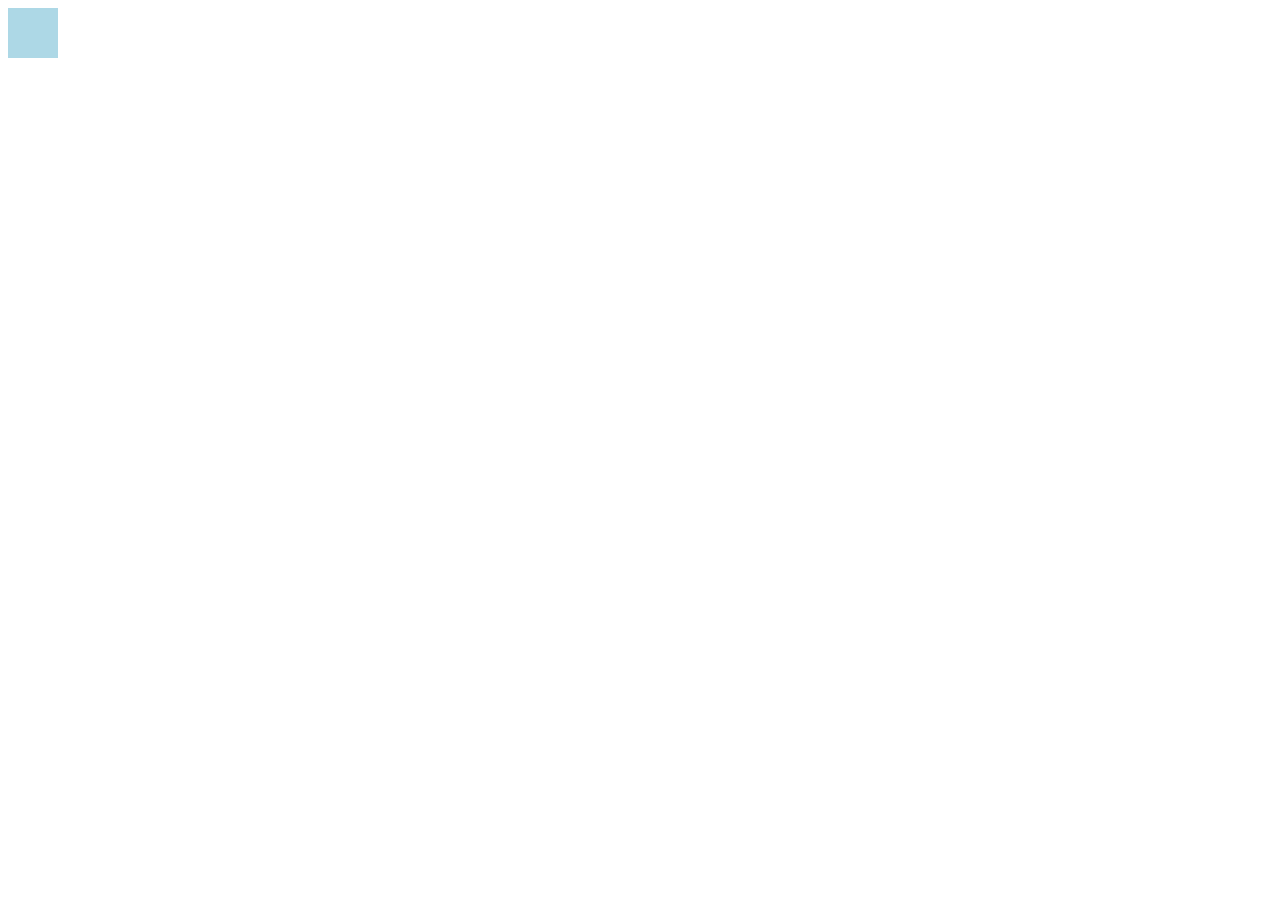
==== frontend/index.html @ 8fdb6013 "front end folder" ====
<!DOCTYPE html>
<html>
	<head>
		<meta charset="utf-8">
		<title></title>
	</head>
	<style>
		.key {
			width: 50px;
			height: 50px;
			background-color: lightblue;
		}

		#key2 {
			animation-name: go;
		}

		@@keyframes go {
			33% {
				background-color: #ADD8E6;
			}

			66% {
				background-color: #A3768F;
			}

			100% {
				background-color: #991337;
			}
		}
	</style>
	<body>
		<div class="key" id="one"></div>
	</body>
	<script>
		var key = document.getElementById("one");
		document.addEventListener('keydown', function(event) {
			var audio = new Audio('boom.wav');
			var audio2 = new Audio('clap.wav');
			if(event.keyCode == 65) {
				audio.play();
				// key.style.background = "red";
				key.addClass("key2")
			}
			else if(event.keyCode == 83) {
				audio2.play();
			}
		});

	</script>
</html>
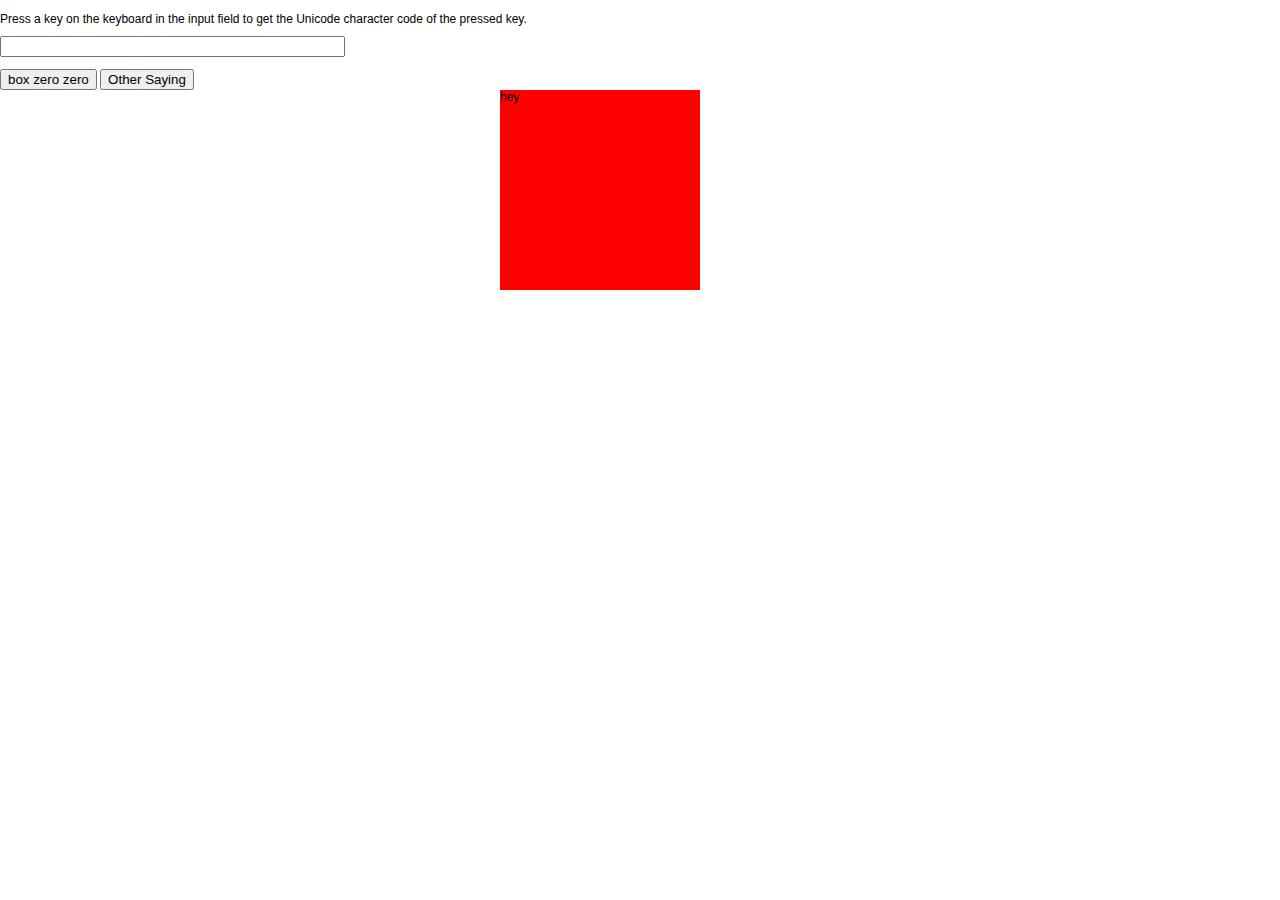
==== commit 0d1f2ee3: "moved dustin's index.html over" ====
--- a/frontend/index.html
+++ b/frontend/index.html
@@ -1,51 +1,79 @@
 <!DOCTYPE html>
-<html>
-	<head>
-		<meta charset="utf-8">
-		<title></title>
-	</head>
-	<style>
-		.key {
-			width: 50px;
-			height: 50px;
-			background-color: lightblue;
-		}
 
-		#key2 {
-			animation-name: go;
-		}
+<head>
 
-		@@keyframes go {
-			33% {
-				background-color: #ADD8E6;
-			}
+    <title>[Title]</title>
 
-			66% {
-				background-color: #A3768F;
-			}
+    <script src="https://ajax.googleapis.com/ajax/libs/jquery/3.2.1/jquery.min.js"></script>
 
-			100% {
-				background-color: #991337;
-			}
-		}
-	</style>
-	<body>
-		<div class="key" id="one"></div>
-	</body>
-	<script>
-		var key = document.getElementById("one");
-		document.addEventListener('keydown', function(event) {
-			var audio = new Audio('boom.wav');
-			var audio2 = new Audio('clap.wav');
-			if(event.keyCode == 65) {
-				audio.play();
-				// key.style.background = "red";
-				key.addClass("key2")
-			}
-			else if(event.keyCode == 83) {
-				audio2.play();
-			}
-		});
 
-	</script>
-</html>
+    <style type="text/css">
+        body {
+            background-color: white;
+            margin: 0;
+            padding: 0;
+            font-family: sans-serif;
+            font-size: 12px;
+        }
+
+        p {
+            margin-bottom: 10px;
+        }
+
+        #pop {
+            background: red;
+            width: 200px;
+            height: 200px;
+            position: absolute;
+            left: 500px;
+        }
+
+        #pop:active {
+            background: lightblue;
+        }
+    </style>
+
+</head>
+
+<body>
+
+    <p>Press a key on the keyboard in the input field to get the Unicode character code of the pressed key.</p>
+
+    <input type="text" size="40" onkeypress="myFunction(event)">
+
+    <p id="demo"></p>
+
+    <audio id="sound1" src="rain.mp3"></audio>
+    <audio id="sound2" src="fun.mp3"></audio>
+
+    <button onclick="document.getElementById('sound1').play()">box zero zero</button>
+    <button onclick="document.getElementById('sound2').play()">Other Saying</button>
+    <div id="pop">hey</div>
+
+</body>
+
+<script>
+    function myFunction(event) {
+        var x = event.which || event.keyCode;
+        document.getElementById("demo").innerHTML = "The Unicode value is: " + x;
+        //    document.getElementById("sound1").play();
+    }
+
+    document.addEventListener('keydown', function () {
+        if (event.keyCode == 97 || event.keyCode == 65) {
+            document.getElementById("sound2").play();
+            event.keyCode == 0;
+        }
+    
+    if(event.keyCode == 115 || event.keyCode == 83) {
+        document.getElementById("sound1").play();
+        event.keyCode == 0;
+    }
+    else if (event.keyCode == 39) {
+        alert('Right was pressed');
+    }
+});
+
+</script>
+
+</html>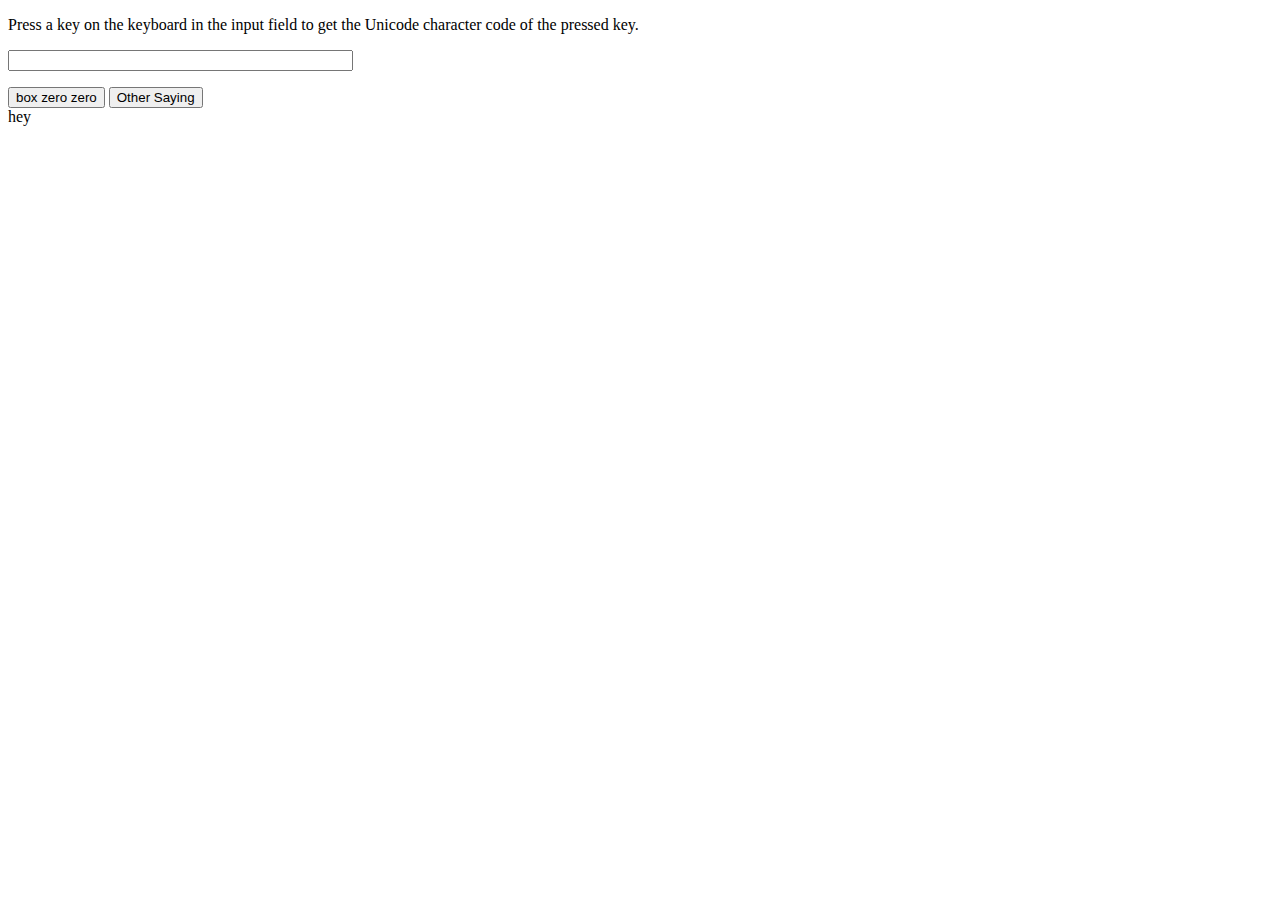
==== commit 4b7c0e88: "Moved css from index.html to an external stylesheet" ====
--- a/frontend/index.html
+++ b/frontend/index.html
@@ -5,33 +5,6 @@
     <title>[Title]</title>
 
     <script src="https://ajax.googleapis.com/ajax/libs/jquery/3.2.1/jquery.min.js"></script>
-
-
-    <style type="text/css">
-        body {
-            background-color: white;
-            margin: 0;
-            padding: 0;
-            font-family: sans-serif;
-            font-size: 12px;
-        }
-
-        p {
-            margin-bottom: 10px;
-        }
-
-        #pop {
-            background: red;
-            width: 200px;
-            height: 200px;
-            position: absolute;
-            left: 500px;
-        }
-
-        #pop:active {
-            background: lightblue;
-        }
-    </style>
 
 </head>
 
@@ -64,7 +37,7 @@
             document.getElementById("sound2").play();
             event.keyCode == 0;
         }
-    
+
     if(event.keyCode == 115 || event.keyCode == 83) {
         document.getElementById("sound1").play();
         event.keyCode == 0;
@@ -76,4 +49,4 @@
 
 </script>
 
-</html>+</html>
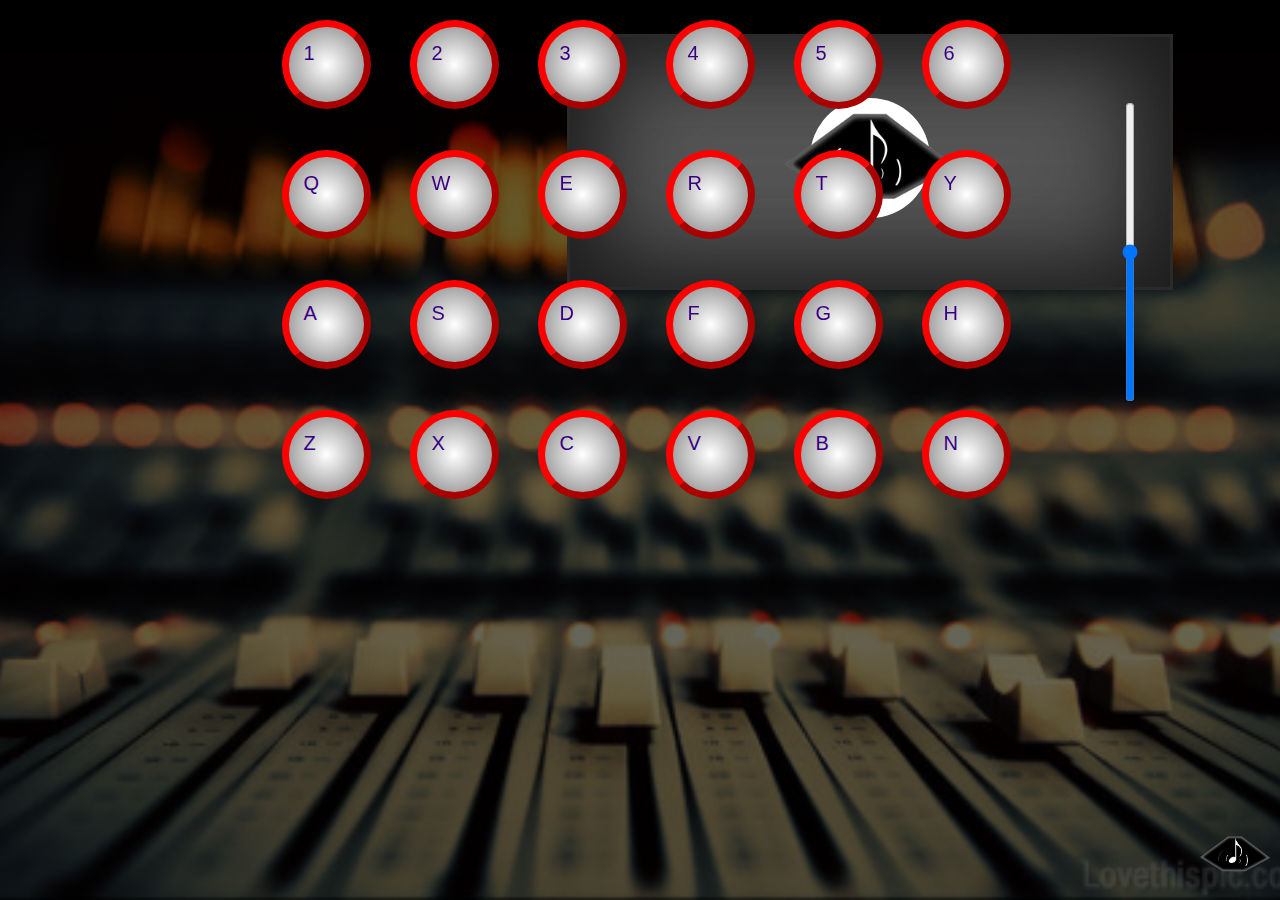
==== commit 331bb6e0: "removed login stuff" ====
--- a/frontend/index.html
+++ b/frontend/index.html
@@ -1,52 +1,148 @@
-<!DOCTYPE html>
-
-<head>
-
-    <title>[Title]</title>
-
-    <script src="https://ajax.googleapis.com/ajax/libs/jquery/3.2.1/jquery.min.js"></script>
-
-</head>
-
-<body>
-
-    <p>Press a key on the keyboard in the input field to get the Unicode character code of the pressed key.</p>
-
-    <input type="text" size="40" onkeypress="myFunction(event)">
-
-    <p id="demo"></p>
-
-    <audio id="sound1" src="rain.mp3"></audio>
-    <audio id="sound2" src="fun.mp3"></audio>
-
-    <button onclick="document.getElementById('sound1').play()">box zero zero</button>
-    <button onclick="document.getElementById('sound2').play()">Other Saying</button>
-    <div id="pop">hey</div>
-
-</body>
-
-<script>
-    function myFunction(event) {
-        var x = event.which || event.keyCode;
-        document.getElementById("demo").innerHTML = "The Unicode value is: " + x;
-        //    document.getElementById("sound1").play();
-    }
-
-    document.addEventListener('keydown', function () {
-        if (event.keyCode == 97 || event.keyCode == 65) {
-            document.getElementById("sound2").play();
-            event.keyCode == 0;
-        }
-
-    if(event.keyCode == 115 || event.keyCode == 83) {
-        document.getElementById("sound1").play();
-        event.keyCode == 0;
-    }
-    else if (event.keyCode == 39) {
-        alert('Right was pressed');
-    }
-});
-
-</script>
-
-</html>
+<!DOCTYPE html>
+<html>
+	<head>
+	  <link rel="shortcut icon" href="pictures/OBS.ico"/>
+		<link rel="stylesheet" type="text/css" href="styles/main.css">
+	  <title>Obsidian Sound</title>
+	</head>
+
+	<body onload="getData()">
+    <!--Character Toggle Switch -->
+
+		<!--Screen section begin-->
+		<div class="screen">
+
+
+
+				<div class="b1"></div><!--this div section is used to make circles-->
+				<div class="b2"></div>
+				<div class="b3"></div>
+				<div class="b4"></div>
+				<div class="b5"></div>
+				<div class="b6"></div>
+				<div class="b7"></div>
+				<div class="b8"></div>
+
+				<div class="logback"></div>
+				<img class="Log" src="pictures/OBS.png">
+
+		</div>
+
+		<div class="visualizer">
+
+		</div>
+		<!--Screen section end-->
+
+    <!-- Sound files -->
+    <audio id="sound1" src="../soundfiles/1.mp3"></audio>
+    <audio id="sound2" src="../soundfiles/2.mp3"></audio>
+    <audio id="sound3" src="../soundfiles/3.mp3"></audio>
+    <audio id="sound4" src="../soundfiles/4.mp3"></audio>
+    <audio id="sound5" src="../soundfiles/5 shorter ver.mp3"></audio>
+    <audio id="sound6" src="../soundfiles/6.mp3"></audio>
+    <audio id="sound7" src="../soundfiles/7.m4a"></audio>
+    <audio id="sound8" src="../soundfiles/8 short ver.mp3"></audio>
+    <audio id="sound9" src="../soundfiles/9.mp3"></audio>
+    <audio id="sound10" src="../soundfiles/10.mp3"></audio>
+    <audio id="sound11" src="../soundfiles/11.mp3"></audio>
+    <audio id="sound12" src="../soundfiles/12 short cut.mp3"></audio>
+    <audio id="sound13" src="../soundfiles/13.wav"></audio>
+    <audio id="sound14" src="../soundfiles/14.mp3"></audio>
+    <audio id="sound15" src="../soundfiles/15.wav"></audio>
+    <audio id="sound16" src="../soundfiles/16.wav"></audio>
+    <audio id="sound17" src="../soundfiles/17.wav"></audio>
+    <audio id="doodlebob" src="../soundfiles/Doodlebob sound effect.mp3"></audio>
+
+    <div id="oneButton" class="button">
+        <p id="1">1</p>
+    </div>
+    <div id="twoButton" class="button">
+        <p id="2">2</p>
+    </div>
+    <div id="threeButton" class="button">
+        <p id="3">3</p>
+    </div>
+    <div id="fourButton" class="button">
+        <p id="4">4</p>
+    </div>
+    <div id="fiveButton" class="button">
+        <p id="5">5</p>
+    </div>
+    <div id="sixButton" class="button">
+        <p id="6">6</p>
+    </div>
+
+    <!-- Q W E R T Y BUTTONS HERE-->
+    <div id="qButton" class="button">
+        <p id="7">Q</p>
+    </div>
+    <div id="wButton" class="button">
+        <p id="8">W</p>
+    </div>
+    <div id="eButton" class="button">
+        <p id="9">E</p>
+    </div>
+    <div id="rButton" class="button">
+        <p id="10">R</p>
+    </div>
+    <div id="tButton" class="button">
+        <p id="11">T</p>
+    </div>
+    <div id="yButton" class="button">
+        <p id="12">Y</p>
+    </div>
+
+    <!-- A S D F G H BUTTONS -->
+    <div id="aButton" class="button">
+        <p id="13">A</p>
+    </div>
+    <div id="sButton" class="button">
+        <p id="14">S</p>
+    </div>
+    <div id="dButton" class="button">
+        <p id="15">D</p>
+    </div>
+    <div id="fButton" class="button">
+        <p id="16">F</p>
+    </div>
+    <div id="gButton" class="button">
+        <p id="17">G</p>
+    </div>
+    <div id="hButton" class="button">
+        <p id="18">H</p>
+    </div>
+
+    <!-- Z X C V B N BUTTONS -->
+    <div id="zButton" class="button">
+        <p id="19">Z</p>
+    </div>
+    <div id="xButton" class="button">
+        <p id="20">X</p>
+    </div>
+    <div id="cButton" class="button">
+        <p id="21">C</p>
+    </div>
+    <div id="vButton" class="button">
+        <p id="22">V</p>
+    </div>
+    <div id="bButton" class="button">
+        <p id="23">B</p>
+    </div>
+    <div id="nButton" class="button">
+        <p id="24">N</p>
+    </div>
+
+	  <div id="logo"> <!--added logo-->
+	    <img src="pictures/OBS.png" alt="OBSIDIAN SOUND" style="width:70px; height:50;">
+	  </div>
+
+    <div id="demo"></div>
+    <div id="slider"> <!--slider-->
+        <input type="range" orient="vertical" min="0" max="100" value="50" class="slider" id="myRange">
+				<output id="output"></output>
+    </div>
+		<script src="https://ajax.googleapis.com/ajax/libs/jquery/3.2.1/jquery.min.js"></script>
+		<script type="text/javascript" src="scripts/main.js"></script>
+		<script type="text/javascript" src="scripts/connector.js"></script>
+	</body>
+</html>
--- a/frontend/styles/main.css
+++ b/frontend/styles/main.css
@@ -0,0 +1,609 @@
+body {
+		background-image: linear-gradient(rgba(0,0,0,0.6), rgba(0,0,0,0.6)), url(../pictures/pic1.jpg);
+		background-size: cover;
+		background-position: center;
+		height: 100vh;
+		margin: 0;
+		padding: 0;
+		font-family: sans-serif;
+		font-size: 12px;
+}
+
+
+p {
+		margin: 6px;
+		padding: 9px;
+		color: #380081;
+		font-size: 20px;
+}
+/*Screen begin*/
+.screen{
+	position:fixed;
+	top:18%;
+	left:68%;
+	width:600px;
+	height:250px;
+	background: #555555;/*#c0d6e4  [might change this to another color, color cache]*/
+	box-shadow:
+		inset 30px 0px 100px #1d1d1d,
+		inset -30px 0px 100px #1d1d1d; /*color cache: #dddddd */
+	transform: translate(-50%,-50%);
+	border: solid 3px #2a2a2a;/*color cache: #fff*/
+}
+
+.b8{
+left:260px;
+top:33%;
+width:80px;
+height:80px;
+border-radius: 60px;
+background: #fff;/*color of all the balls should be  #fff */
+position:absolute;
+animation-name: extend8;
+animation-duration: 3s;
+animation-fill-mode: both;
+}
+
+.b7{
+left:260px;
+top:33%;
+width:80px;
+height:80px;
+border-radius: 60px;
+background: #fff;/*color of all the balls should be  #fff */
+position:absolute;
+animation-name: extend7;
+animation-duration: 3s;
+animation-fill-mode: both;
+}
+
+.b6{
+left:265px;
+top:35%;
+width:70px;
+height:70px;
+border-radius: 60px;
+background: blue;/*color of all the balls should be  #fff */
+position:absolute;
+animation-name: extend6;
+animation-duration: 2.5s;
+animation-fill-mode: both;
+}
+
+.b5{
+left:265px;
+top:35%;
+width:70px;
+height:70px;
+border-radius: 60px;
+background: blue;/*color of all the balls should be  #fff */
+position:absolute;
+animation-name: extend5;
+animation-duration: 2.5s;
+animation-fill-mode: both;
+}
+
+.b4{
+left:270px;
+top:37%;
+width:60px;
+height:60px;
+border-radius: 50px;
+background: green;/*color of all the balls should be  #fff */
+position:absolute;
+animation-name: extend4;
+animation-duration: 3s;
+animation-fill-mode: both;
+}
+
+.b3{
+left:270px;
+top:37%;
+width:60px;
+height:60px;
+border-radius: 50px;
+background: green;/*color of all the balls should be  #fff */
+position:absolute;
+animation-name: extend3;
+animation-duration: 3s;
+animation-fill-mode: both;
+}
+
+.b2{
+left:272px;
+top:39%;
+width:50px;
+height:50px;
+border-radius: 40px;
+background: yellow;/*color of all the balls should be  #fff */
+position:absolute;
+animation-name: extend2;
+animation-duration: 3s;
+animation-fill-mode: both;
+}
+
+.b1{
+
+left:272px;
+top:39%;
+width:50px;
+height:50px;
+border-radius: 40px;
+background: yellow;/*color of all the balls should be  #fff */
+position:absolute;
+animation-name: extend1;
+animation-duration: 3s;
+animation-fill-mode: both;
+}
+
+
+.logback{
+	width:120px;
+	height:120px;
+	border-radius: 60px;
+	background: #fff;
+	position:absolute;
+	top:61px;
+	left:0;
+	transform:translateX(240px);
+
+
+}
+
+.Log{/*this is the logo in the center of the screen*/
+	width:100px;
+	position:relative;
+	top:65px;
+	transform:scale(1.7);
+	left:0;
+	display: block;
+	margin: 0 auto;
+	transition: 2s;
+	border-radius: 50%,50%,50%,50%;
+	animation-name: pulse;
+	animation-duration: 3.5s;
+	animation-iteration-count: infinite;
+	animation-fill-mode: both;
+	animation-timing-function: ease-in-out;
+
+}
+
+.Log:hover{
+/*transform:scale(2);*/
+
+}
+/*Keyframes for screen section*/
+@keyframes pulse {
+	0%{
+		transform:scale(1.7);
+	}
+	50%{
+		transform:scale(1.95);
+	}
+	100%{
+		transform:scale(1.7);
+	}
+}
+@keyframes extend8{
+	0%{
+		transform:translate(260);
+		background-color: white;
+	}
+	100%{
+		transform: translate(-88px);
+		background-color: #404544;
+	}
+}
+@keyframes extend7{
+	0%{
+		transform:translate(260);
+		background-color: white;
+	}
+	100%{
+		transform: translate(90px);
+		background-color: #404544;
+	}
+}
+@keyframes extend6 {
+	0%{
+		transform:translate(-265px);
+		background-color: #404544;
+	}
+	100%{
+		transform: translate(165px);
+		background-color: white;
+	}
+}
+@keyframes extend5 {
+	0%{
+		transform:translate(265px);
+		background-color: #404544;
+	}
+	100%{
+		transform: translate(-163px);
+		background-color: white;
+	}
+}
+@keyframes extend4 {
+	0%{
+		transform:translate(270);
+		background-color: white;
+	}
+	100%{
+		transform: translate(-228px);
+		background-color: #404544;
+	}
+}
+@keyframes extend3 {
+	0%{
+		transform:translate(270);
+		background-color: white;
+	}
+	100%{
+		transform: translate(230px);
+		background-color: #404544;
+	}
+}
+@keyframes extend2 {
+	0%{
+		transform:translate(272);
+		background-color: #404544;
+	}
+	100%{
+		transform: translate(278px);
+		background-color: white;
+	}
+}
+@keyframes extend1 {
+	0%{
+		transform:translate(272);
+		background-color: #404544;
+	}
+	100%{
+		transform: translate(-274px);
+		background-color: white;
+	}
+}
+
+/*screen end*/
+
+#logo{
+	position: absolute;
+	right: 10px;
+	bottom: 10px;
+}
+
+#oneButton {
+		background: radial-gradient(circle, white, gray);
+		width: 75px;
+		height: 75px;
+		position: absolute;
+		border-radius: 100px;
+		border-style: outset;
+		border-color: red;
+		border-width: 7px;
+		left: 22%;
+		top: 20px;
+}
+
+#twoButton {
+		background: radial-gradient(circle, white, gray);
+		width: 75px;
+		height: 75px;
+		position: absolute;
+		border-radius: 100px;
+		border-style: outset;
+		border-color: red;
+		border-width: 7px;
+		left: 32%;
+		top: 20px;
+}
+
+#threeButton {
+		background: radial-gradient(circle, white, gray);
+		width: 75px;
+		height: 75px;
+		position: absolute;
+		border-radius: 100px;
+		border-style: outset;
+		border-color: red;
+		border-width: 7px;
+		left: 42%;
+		top: 20px;
+}
+
+#fourButton {
+		background: radial-gradient(circle, white, gray);
+		width: 75px;
+		height: 75px;
+		position: absolute;
+		border-radius: 100px;
+		border-style: outset;
+		border-color: red;
+		border-width: 7px;
+		left: 52%;
+		top: 20px;
+}
+
+#fiveButton {
+		background: radial-gradient(circle, white, gray);
+		width: 75px;
+		height: 75px;
+		position: absolute;
+		border-radius: 100px;
+		border-style: outset;
+		border-color: red;
+		border-width: 7px;
+		left: 62%;
+		top: 20px;
+}
+
+#sixButton {
+		background: radial-gradient(circle, white, gray);
+		width: 75px;
+		height: 75px;
+		position: absolute;
+		border-radius: 100px;
+		border-style: outset;
+		border-color: red;
+		border-width: 7px;
+		left: 72%;
+		top: 20px;
+}
+/*Q W E R T Y BUTTONS HERE-*/
+#qButton{
+	background: radial-gradient(circle, white, gray);
+	width: 75px;
+	height: 75px;
+	position: absolute;
+	border-radius: 100px;
+	border-style: outset;
+	border-color: red;
+	border-width: 7px;
+	left: 22%;
+	top: 150px;
+}
+#wButton{
+	background: radial-gradient(circle, white, gray);
+	width: 75px;
+	height: 75px;
+	position: absolute;
+	border-radius: 100px;
+	border-style: outset;
+	border-color: red;
+	border-width: 7px;
+	left: 32%;
+	top: 150px;
+}
+#eButton{
+	background: radial-gradient(circle, white, gray);
+	width: 75px;
+	height: 75px;
+	position: absolute;
+	border-radius: 100px;
+	border-style: outset;
+	border-color: red;
+	border-width: 7px;
+	left: 42%;
+	top: 150px;
+}
+#rButton{
+	background: radial-gradient(circle, white, gray);
+	width: 75px;
+	height: 75px;
+	position: absolute;
+	border-radius: 100px;
+	border-style: outset;
+	border-color: red;
+	border-width: 7px;
+	left: 52%;
+	top: 150px;
+}
+#tButton{
+	background: radial-gradient(circle, white, gray);
+	width: 75px;
+	height: 75px;
+	position: absolute;
+	border-radius: 100px;
+	border-style: outset;
+	border-color: red;
+	border-width: 7px;
+	left: 62%;
+	top: 150px;
+}
+#yButton{
+	background: radial-gradient(circle, white, gray);
+	width: 75px;
+	height: 75px;
+	position: absolute;
+	border-radius: 100px;
+	border-style: outset;
+	border-color: red;
+	border-width: 7px;
+	left: 72%;
+	top: 150px;
+}
+
+/*A S D F G H BUTTONS HERE-*/
+
+#aButton {
+		background: radial-gradient(circle, white, gray);
+		width: 75px;
+		height: 75px;
+		position: absolute;
+		border-radius: 100px;
+		border-style: outset;
+		border-color: red;
+		border-width: 7px;
+		left: 22%;
+		top: 280px;
+}
+
+#sButton {
+		background: radial-gradient(circle, white, gray);
+		width: 75px;
+		height: 75px;
+		position: absolute;
+		border-radius: 100px;
+		border-style: outset;
+		border-color: red;
+		border-width: 7px;
+		left: 32%;
+		top: 280px;
+}
+
+#dButton {
+		background: radial-gradient(circle, white, gray);
+		width: 75px;
+		height: 75px;
+		position: absolute;
+		border-radius: 100px;
+		border-style: outset;
+		border-color: red;
+		border-width: 7px;
+		left: 42%;
+		top: 280px;
+}
+#fButton {
+		background: radial-gradient(circle, white, gray);
+		width: 75px;
+		height: 75px;
+		position: absolute;
+		border-radius: 100px;
+		border-style: outset;
+		border-color: red;
+		border-width: 7px;
+		left: 52%;
+		top: 280px;
+}
+#gButton {
+		background: radial-gradient(circle, white, gray);
+		width: 75px;
+		height: 75px;
+		position: absolute;
+		border-radius: 100px;
+		border-style: outset;
+		border-color: red;
+		border-width: 7px;
+		left: 62%;
+		top: 280px;
+}
+#hButton {
+		background: radial-gradient(circle, white, gray);
+		width: 75px;
+		height: 75px;
+		position: absolute;
+		border-radius: 100px;
+		border-style: outset;
+		border-color: red;
+		border-width: 7px;
+		left: 72%;
+		top: 280px;
+}
+
+/*Z X C V B N BUTTONS HERE-*/
+
+#zButton {
+		background: radial-gradient(circle, white, gray);
+		width: 75px;
+		height: 75px;
+		position: absolute;
+		border-radius: 100px;
+		border-style: outset;
+		border-color: red;
+		border-width: 7px;
+		left: 22%;
+		top: 410px;
+}
+
+#xButton {
+		background: radial-gradient(circle, white, gray);
+		width: 75px;
+		height: 75px;
+		position: absolute;
+		border-radius: 100px;
+		border-style: outset;
+		border-color: red;
+		border-width: 7px;
+		left: 32%;
+		top: 410px;
+}
+
+#cButton {
+		background: radial-gradient(circle, white, gray);
+		width: 75px;
+		height: 75px;
+		position: absolute;
+		border-radius: 100px;
+		border-style: outset;
+		border-color: red;
+		border-width: 7px;
+		left: 42%;
+		top: 410px;
+}
+#vButton {
+		background: radial-gradient(circle, white, gray);
+		width: 75px;
+		height: 75px;
+		position: absolute;
+		border-radius: 100px;
+		border-style: outset;
+		border-color: red;
+		border-width: 7px;
+		left: 52%;
+		top: 410px;
+}
+#bButton {
+		background: radial-gradient(circle, white, gray);
+		width: 75px;
+		height: 75px;
+		position: absolute;
+		border-radius: 100px;
+		border-style: outset;
+		border-color: red;
+		border-width: 7px;
+		left: 62%;
+		top: 410px;
+}
+#nButton {
+		background: radial-gradient(circle, white, gray);
+		width: 75px;
+		height: 75px;
+		position: absolute;
+		border-radius: 100px;
+		border-style: outset;
+		border-color: red;
+		border-width: 7px;
+		left: 72%;
+		top: 410px;
+}
+
+/*Character toggle*/
+.switch{
+	position: absolute;
+	display: inline-block;
+	width: 60px;
+	height: 34px;
+}
+.switch input {display: none;}
+
+
+.slider{
+	position: absolute;
+	cursor: pointer;
+	top: 100px;
+	right: 10%;
+	width: 40px;
+	height: 300px;
+	background: #ccc;
+	writing-mode: bt-lr; /* Interner Exp vertical */
+	-webkit-appearance: slider-vertical; /*chrome vertical*/
+
+	-webkit-transition: .4s;
+	transition: .4s;
+}
+
+
+.button > p {
+	color: rgb(56, 0, 129);
+}
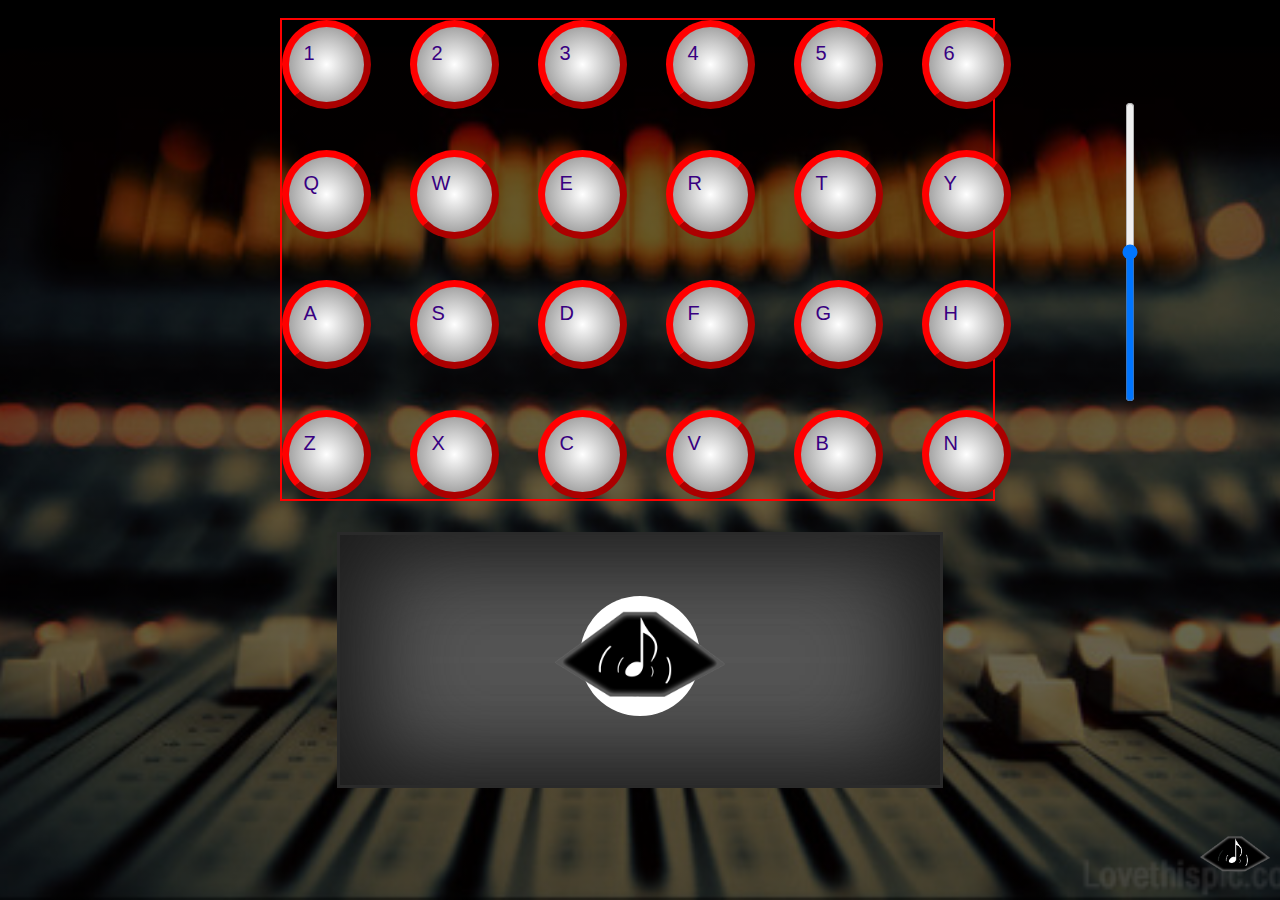
==== commit 27387979: "Got rid of duplicate sounds on the board as well as changed the postion of the screen, added a canca" ====
--- a/frontend/index.html
+++ b/frontend/index.html
@@ -10,6 +10,11 @@
     <!--Character Toggle Switch -->
 
 		<!--Screen section begin-->
+		<div class="visualizer">
+				<canvas id="canvass"> </canvas>
+		</div>
+
+
 		<div class="screen">
 
 
@@ -28,9 +33,7 @@
 
 		</div>
 
-		<div class="visualizer">
 
-		</div>
 		<!--Screen section end-->
 
     <!-- Sound files -->
@@ -51,6 +54,13 @@
     <audio id="sound15" src="../soundfiles/15.wav"></audio>
     <audio id="sound16" src="../soundfiles/16.wav"></audio>
     <audio id="sound17" src="../soundfiles/17.wav"></audio>
+		<audio id="sound18" src="../soundfiles/18.mp3"></audio>
+		<audio id="sound19" src="../soundfiles/19.mp3"></audio>
+		<audio id="sound20" src="../soundfiles/20.mp3"></audio>
+		<audio id="sound21" src="../soundfiles/21.mp3"></audio>
+		<audio id="sound22" src="../soundfiles/22.mp3"></audio>
+		<audio id="sound23" src="../soundfiles/23.mp3"></audio>
+		<audio id="sound24" src="../soundfiles/24.mp3"></audio>
     <audio id="doodlebob" src="../soundfiles/Doodlebob sound effect.mp3"></audio>
 
     <div id="oneButton" class="button">
--- a/frontend/styles/main.css
+++ b/frontend/styles/main.css
@@ -16,11 +16,22 @@
 		color: #380081;
 		font-size: 20px;
 }
+/*Visualizer begin*/
+#canvass{
+	position:absolute;
+	width: 55.56%;
+	height:479px;
+	border: 2px solid red;
+	left:21.9%;
+	top:18px;
+}
+
+/*Visualizer End*/
 /*Screen begin*/
 .screen{
 	position:fixed;
-	top:18%;
-	left:68%;
+	top:660px;
+	left:50%;
 	width:600px;
 	height:250px;
 	background: #555555;/*#c0d6e4  [might change this to another color, color cache]*/
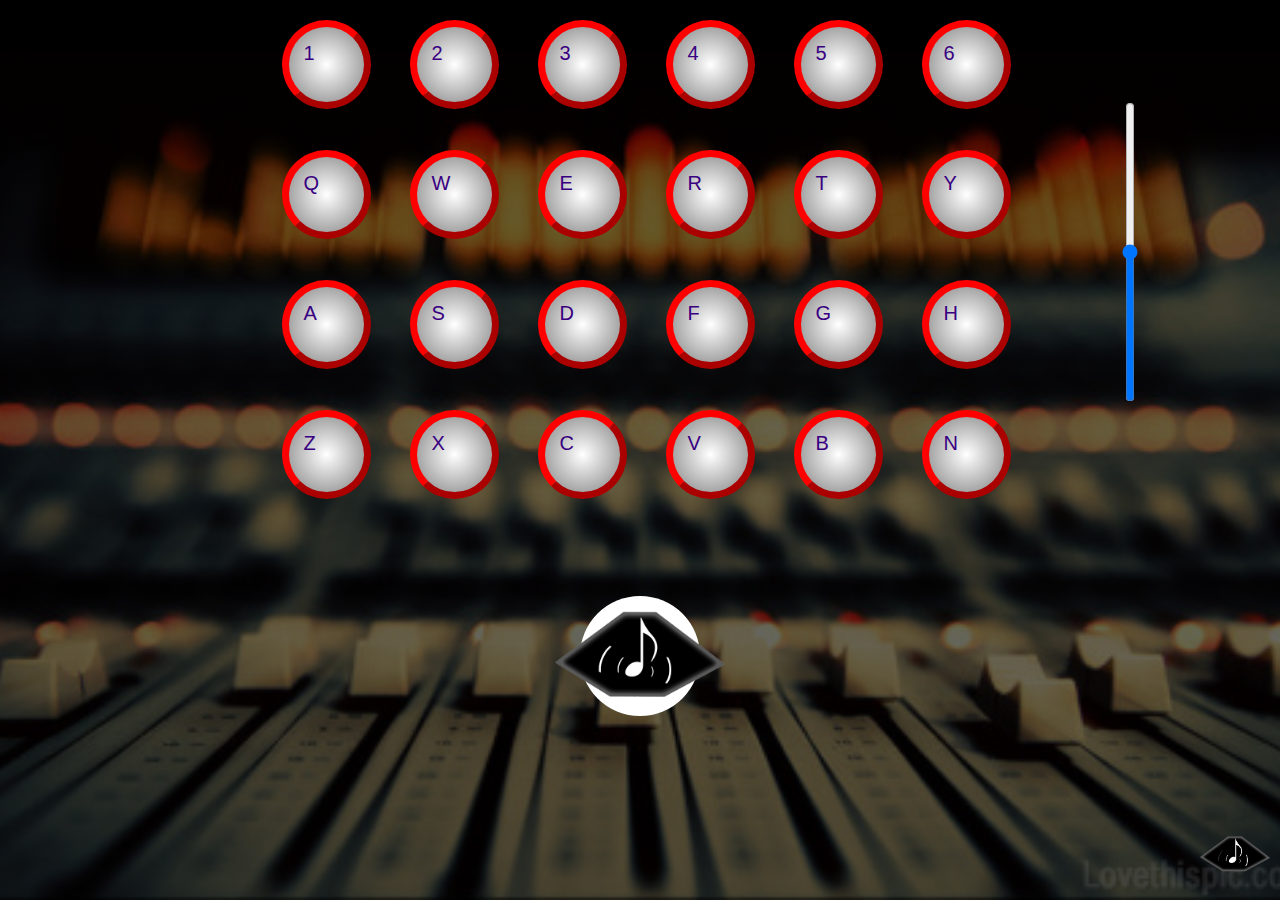
==== commit 616eca69: "got rid of canvas temporarily" ====
--- a/frontend/index.html
+++ b/frontend/index.html
@@ -15,7 +15,7 @@
 		</div>
 
 
-		<div class="screen">
+		<div class="screen" style="">
 
 
 
@@ -37,31 +37,31 @@
 		<!--Screen section end-->
 
     <!-- Sound files -->
-    <audio id="sound1" src="../soundfiles/1.mp3"></audio>
-    <audio id="sound2" src="../soundfiles/2.mp3"></audio>
-    <audio id="sound3" src="../soundfiles/3.mp3"></audio>
-    <audio id="sound4" src="../soundfiles/4.mp3"></audio>
-    <audio id="sound5" src="../soundfiles/5 shorter ver.mp3"></audio>
-    <audio id="sound6" src="../soundfiles/6.mp3"></audio>
-    <audio id="sound7" src="../soundfiles/7.m4a"></audio>
-    <audio id="sound8" src="../soundfiles/8 short ver.mp3"></audio>
-    <audio id="sound9" src="../soundfiles/9.mp3"></audio>
-    <audio id="sound10" src="../soundfiles/10.mp3"></audio>
-    <audio id="sound11" src="../soundfiles/11.mp3"></audio>
-    <audio id="sound12" src="../soundfiles/12 short cut.mp3"></audio>
-    <audio id="sound13" src="../soundfiles/13.wav"></audio>
-    <audio id="sound14" src="../soundfiles/14.mp3"></audio>
-    <audio id="sound15" src="../soundfiles/15.wav"></audio>
-    <audio id="sound16" src="../soundfiles/16.wav"></audio>
-    <audio id="sound17" src="../soundfiles/17.wav"></audio>
-		<audio id="sound18" src="../soundfiles/18.mp3"></audio>
-		<audio id="sound19" src="../soundfiles/19.mp3"></audio>
-		<audio id="sound20" src="../soundfiles/20.mp3"></audio>
-		<audio id="sound21" src="../soundfiles/21.mp3"></audio>
-		<audio id="sound22" src="../soundfiles/22.mp3"></audio>
-		<audio id="sound23" src="../soundfiles/23.mp3"></audio>
-		<audio id="sound24" src="../soundfiles/24.mp3"></audio>
-    <audio id="doodlebob" src="../soundfiles/Doodlebob sound effect.mp3"></audio>
+    <audio id="sound1" src=""></audio>
+    <audio id="sound2" src=""></audio>
+    <audio id="sound3" src=""></audio>
+    <audio id="sound4" src=""></audio>
+    <audio id="sound5" src=""></audio>
+    <audio id="sound6" src=""></audio>
+    <audio id="sound7" src=""></audio>
+    <audio id="sound8" src=""></audio>
+    <audio id="sound9" src=""></audio>
+    <audio id="sound10" src=""></audio>
+    <audio id="sound11" src=""></audio>
+    <audio id="sound12" src=""></audio>
+    <audio id="sound13" src=""></audio>
+    <audio id="sound14" src=""></audio>
+    <audio id="sound15" src=""></audio>
+    <audio id="sound16" src=""></audio>
+    <audio id="sound17" src=""></audio>
+		<audio id="sound18" src=""></audio>
+		<audio id="sound19" src=""></audio>
+		<audio id="sound20" src=""></audio>
+		<audio id="sound21" src=""></audio>
+		<audio id="sound22" src=""></audio>
+		<audio id="sound23" src=""></audio>
+		<audio id="sound24" src=""></audio>
+    <audio id="sound25" src=""></audio>
 
     <div id="oneButton" class="button">
         <p id="1">1</p>
--- a/frontend/styles/main.css
+++ b/frontend/styles/main.css
@@ -21,7 +21,7 @@
 	position:absolute;
 	width: 55.56%;
 	height:479px;
-	border: 2px solid red;
+	/*border: 2px solid red;*/
 	left:21.9%;
 	top:18px;
 }
@@ -34,12 +34,12 @@
 	left:50%;
 	width:600px;
 	height:250px;
-	background: #555555;/*#c0d6e4  [might change this to another color, color cache]*/
-	box-shadow:
+	/*background: #555555;/*#c0d6e4  [might change this to another color, color cache]*/
+	/*box-shadow:
 		inset 30px 0px 100px #1d1d1d,
 		inset -30px 0px 100px #1d1d1d; /*color cache: #dddddd */
 	transform: translate(-50%,-50%);
-	border: solid 3px #2a2a2a;/*color cache: #fff*/
+	/*border: solid 3px #2a2a2a;/*color cache: #fff*/
 }
 
 .b8{
